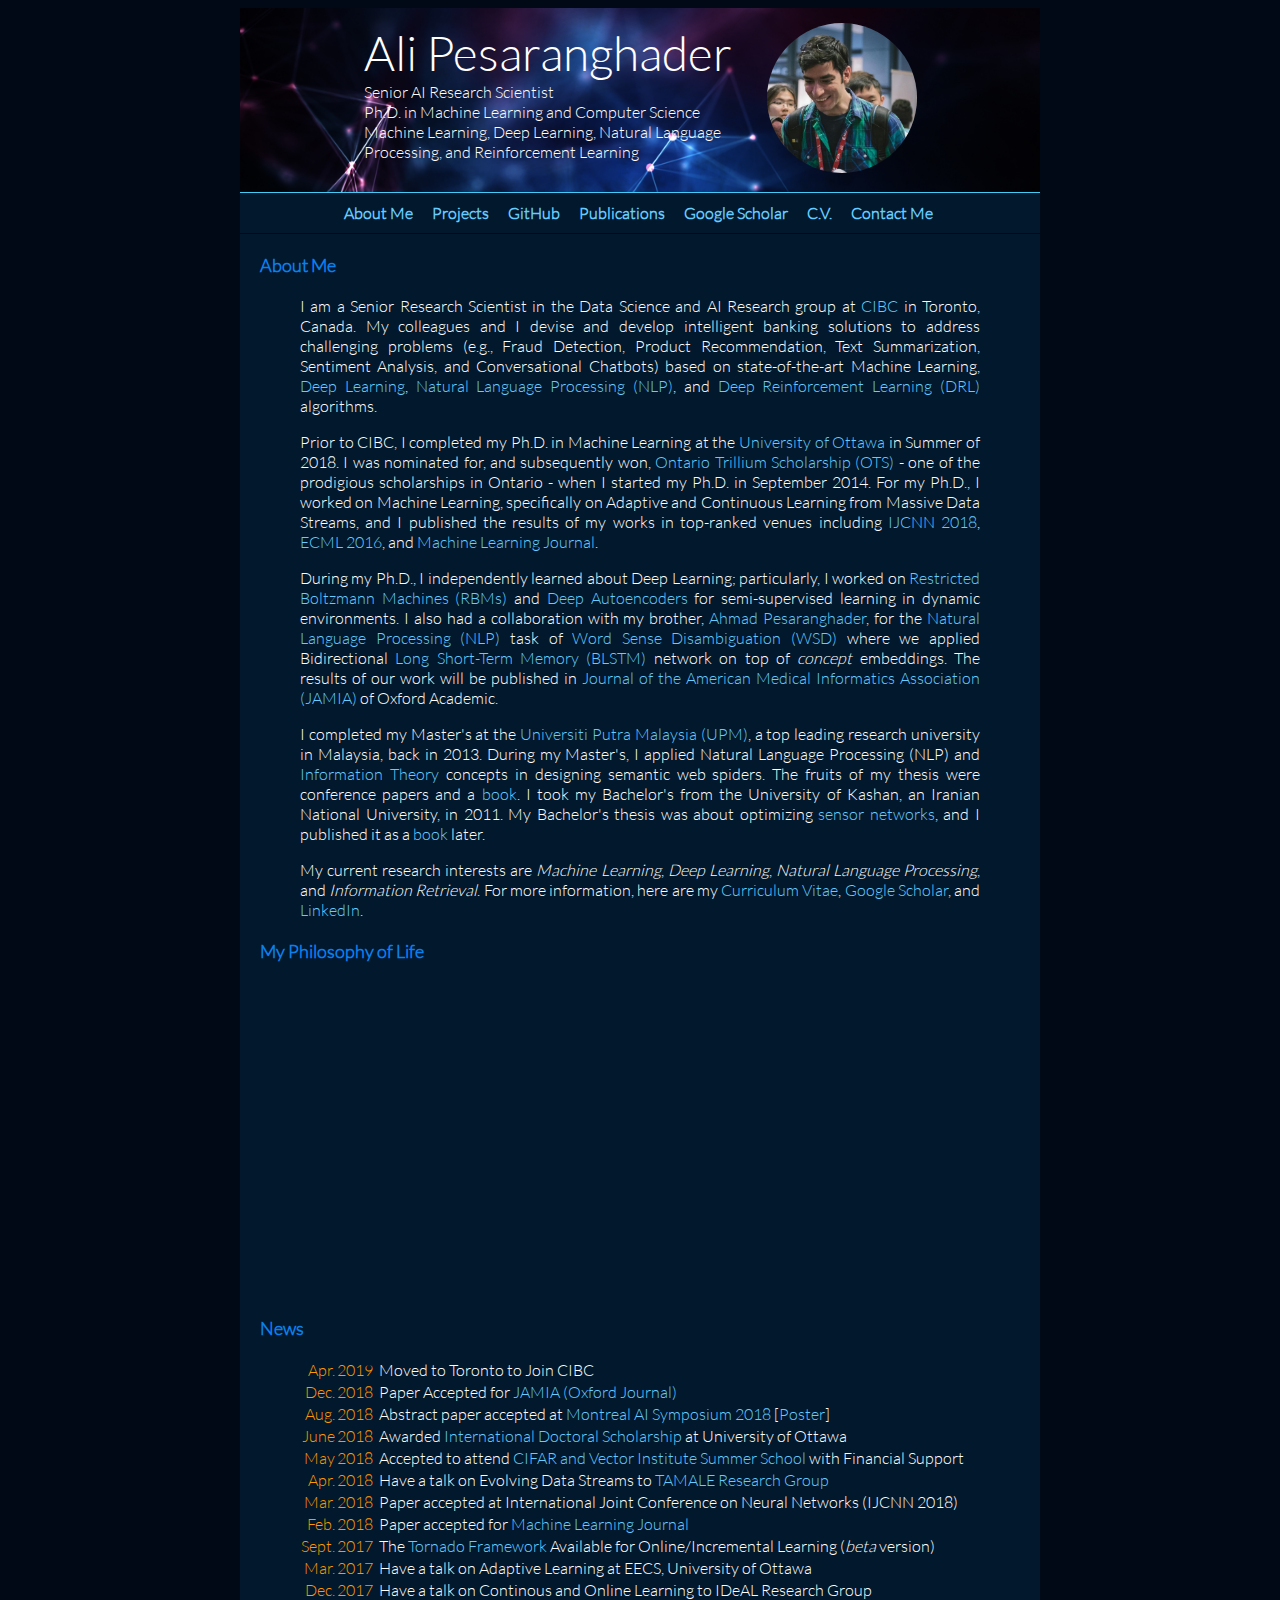
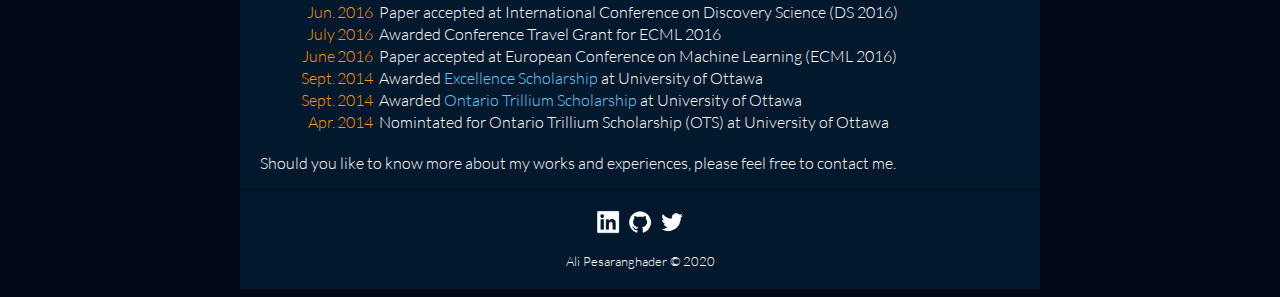
==== index.html @ d4fed526 "update index.html" ====
<!DOCTYPE html PUBLIC "-//W3C//DTD XHTML 1.0 Transitional//EN" "http://www.w3.org/TR/xhtml1/DTD/xhtml1-transitional.dtd">
<html xmlns="http://www.w3.org/1999/xhtml">
<head>
<meta http-equiv="Content-Type" content="text/html; charset=utf-8" />
<meta name="description" content="Ali Pesaranghader is a Senior AI Research Scientist with a Ph.D. in Computer Science and M.Sc. in Software Engineering.">
<meta name="keywords" content="Ali Pesaranghader, Pesaranghader, Machine Learning, Deep Learning, Natural Language Processing, Reinforcement Learning">
<meta name="author" content="Ali Pesaranghader">
<title>Ali Pesaranghader</title>
<link href="css/style.css" type="text/css" rel="stylesheet" />
<!--<link href="css/animation.css" type="text/css" rel="stylesheet" />-->

</head>

<body>

<!-- div id="large-header" class="large-header"> -->

    <div id="container">

        <div id="prs_cont">
            <div id="prs_info">
                <span id="name">Ali Pesaranghader</span><br />
                Senior AI Research Scientist<br />
                Ph.D. in Machine Learning and Computer Science<br />
                Machine Learning, Deep Learning, Natural Language Processing, and Reinforcement Learning
            </div>
            <img alt="Profile Photo" id="prs_photo" src="img/ali.jpeg" />
        </div>

        <div id="menu">
            <span class="menu_item"><a id="about_me" href="./?pid=about_me">About Me</a></span>
            <span class="menu_item"><a id="projects" href="./?pid=projects">Projects</a></span>
            <span class="menu_item"><a id="GitHub" href="https://github.com/alipsgh" target="_blank">GitHub</a></span>
            <span class="menu_item"><a id="publications" href="./?pid=publications">Publications</a></span>
            <span class="menu_item"><a id="Google Scholar" href="https://scholar.google.com/citations?user=Df_-YLgAAAAJ" target="_blank">Google Scholar</a></span>
            <span class="menu_item"><a href="http://www.iwera.ir/~ali/cv-ali_pesaranghader.pdf" target="_blank">C.V.</a></span>
            <span class="menu_item"><a id="contact_me" href="./?pid=contact">Contact Me</a></span>
        </div>

        <div id="info"></div>

        <div id="footer">
            <a href="https://www.linkedin.com/in/alipsgh/" target="_blank"><img alt="LinkedIn" class="footer_icon" src="icon/linkedin.png" /></a>
            <a href="https://github.com/alipsgh" target="_blank"><img alt="GitHub" class="footer_icon footer_mid_icons" src="icon/github.png" /></a>
            <a href="https://twitter.com/alipsgh" target="_blank"><img alt="Twitter" class="footer_icon" src="icon/twitter.png" /></a>
            <br/><br/>
            Ali Pesaranghader &copy; 2020
        </div>

    </div>
<!--
    <canvas id="demo-canvas"></canvas>

</div>
-->

<!-- JAVASCRIPT AND JQUERY SECTION -->
<script language="javascript" src="js/jquery.js"></script>
<script language="javascript" src="js/script.js"></script>
<script>
    loc = window.location.href;
    loc = loc.split("?pid=");
    load_info(loc[1])
</script>

<script language="javascript" src="js/TweenLite.min.js"></script>
<script language="javascript" src="js/EasePack.min.js"></script>
<script language="javascript" src="js/demo.js"></script>

</body>
</html>
---- css/style.css ----
@charset "utf-8";
/* CSS Document */

@font-face{
	font-family: "Lato";
	font-style: normal;
	src: url(../font/Lato.ttf);
	src: url(../font/Lato.ttf); /*if IE */
	src: local("Grandesign Regular"), url("../font/Lato.ttf") format("truetype"); /* non-IE */	
}

body, #container{
	font-family:"Lato", "Trebuchet MS", "Lato", Arial, Helvetica, sans-serif;
	font-size:12pt;
	background-color: #010816;
	color: #FFF;
}

#motto{
	color:#F30;
	font-size:14px;
}

#container{
	margin:0px auto;
	min-width:800px;
	max-width:800px;
	background-color: #01182d;
}

#prs_cont, #menu, #footer, .sub_title{
	font-family:"Lato";
	color: #FFF;
}

#prs_cont{
	font-size:medium;
	text-align:center;
	background-image: url("../img/great_photo.png");
	background-size: 800px auto;
    background-repeat: no-repeat;
	color:#FFF;
	padding-top: 15px;
	padding-bottom: 15px;
    border-bottom: thin solid #42cbf4;
}

#prs_info, #prs_photo{
	display:inline-block;
	text-align:left;
}

#prs_info{
	width:400px;
	vertical-align:top;
}

#prs_photo{
	width:150px;
	height:150px;
	border-radius:100%;
}

#name{
	font-size:48px;
}

#menu{
	font-size:16px;
	font-weight:bold;
	text-align:center;

}

.menu_item{
	display:inline-block;
	padding:10px;
	margin-left:-4px;
}

a{
	text-decoration:none;
	color: #6CF;

}

.a_white{
	color:#FFF;
	text-decoration:none;
}

a:hover, .a_white:hover{
	/* color:#0b80ed; */
	color:#F90
}

#info{
	padding:20px;
	padding-bottom:0px;
	border-top: thin solid #010816;
	border-bottom: thin solid #010816;
	font-size:12pt;
}

.sub_title{
	font-size:18px;
	font-weight:bold;
	color:#0b80ed;
}

.info_content{
	margin:20px 40px;
	text-align:justify;
	font-size:12pt;
}

.info_philosophy{
	margin:20px 40px;
	text-align: center;
}

.aLable{
	display:block;
	margin-top:10px;
	margin-bottom:3px;
	font-weight:bold;
}

#footer{
	text-align:center;
    padding-top:20px;
	padding-bottom:20px;
	font-size:10pt;
}

.footer_icon{
	width:24px;
	height:24px;
}

.footer_mid_icons{
	padding-left:5px;
	padding-right:5px;
}


/*** PUBLICATIONS ***/

#conf, #jour{
}

.conf_jour_book{
    font-weight: bold;
    color: #42cbf4;
    font-size: 16px;
    margin-top: 20px;
    margin-bottom: 20px;
}

.paper, .project{
    width: 640px;
    margin: 10px auto;
    font-size: 11pt;
}

.paper_title, .project_title{
    font-weight:bold;
	color:#6CC;
}

.paper_src a, .project a{
	color:#6C0;
}

.paper_src a:hover, .project a:hover{
	color:#F93;
}

#news_table{
	margin:20px 40px;
	text-align:justify;
}

#news_table table, tr, td{
	border:none;
	border-spacing:0em 0em;
}

.news_month{
	text-align:right
}

#news_table .news_month, .news_year{
	color:#F90;
}

.news_year{
	padding-right:5px;
}
---- css/animation.css ----
.large-header {
   position: relative;
   width: 100%;
   background: #010816;
   overflow: hidden;
   background-size: cover;
   background-position: center center;
   z-index: 1;
   # background-image: url("https://s3-us-west-2.amazonaws.com/s.cdpn.io/499416/demo-bg.jpg");
}

#container {
   position: relative;
   margin: 0;
   padding: 0;
   color: #F9F1E9;
   top: 0;
   left: 0;
   -webkit-transform: translate3d(0, 0, 0);
   transform: translate3d(0, 0, 0);
    z-index=10
}
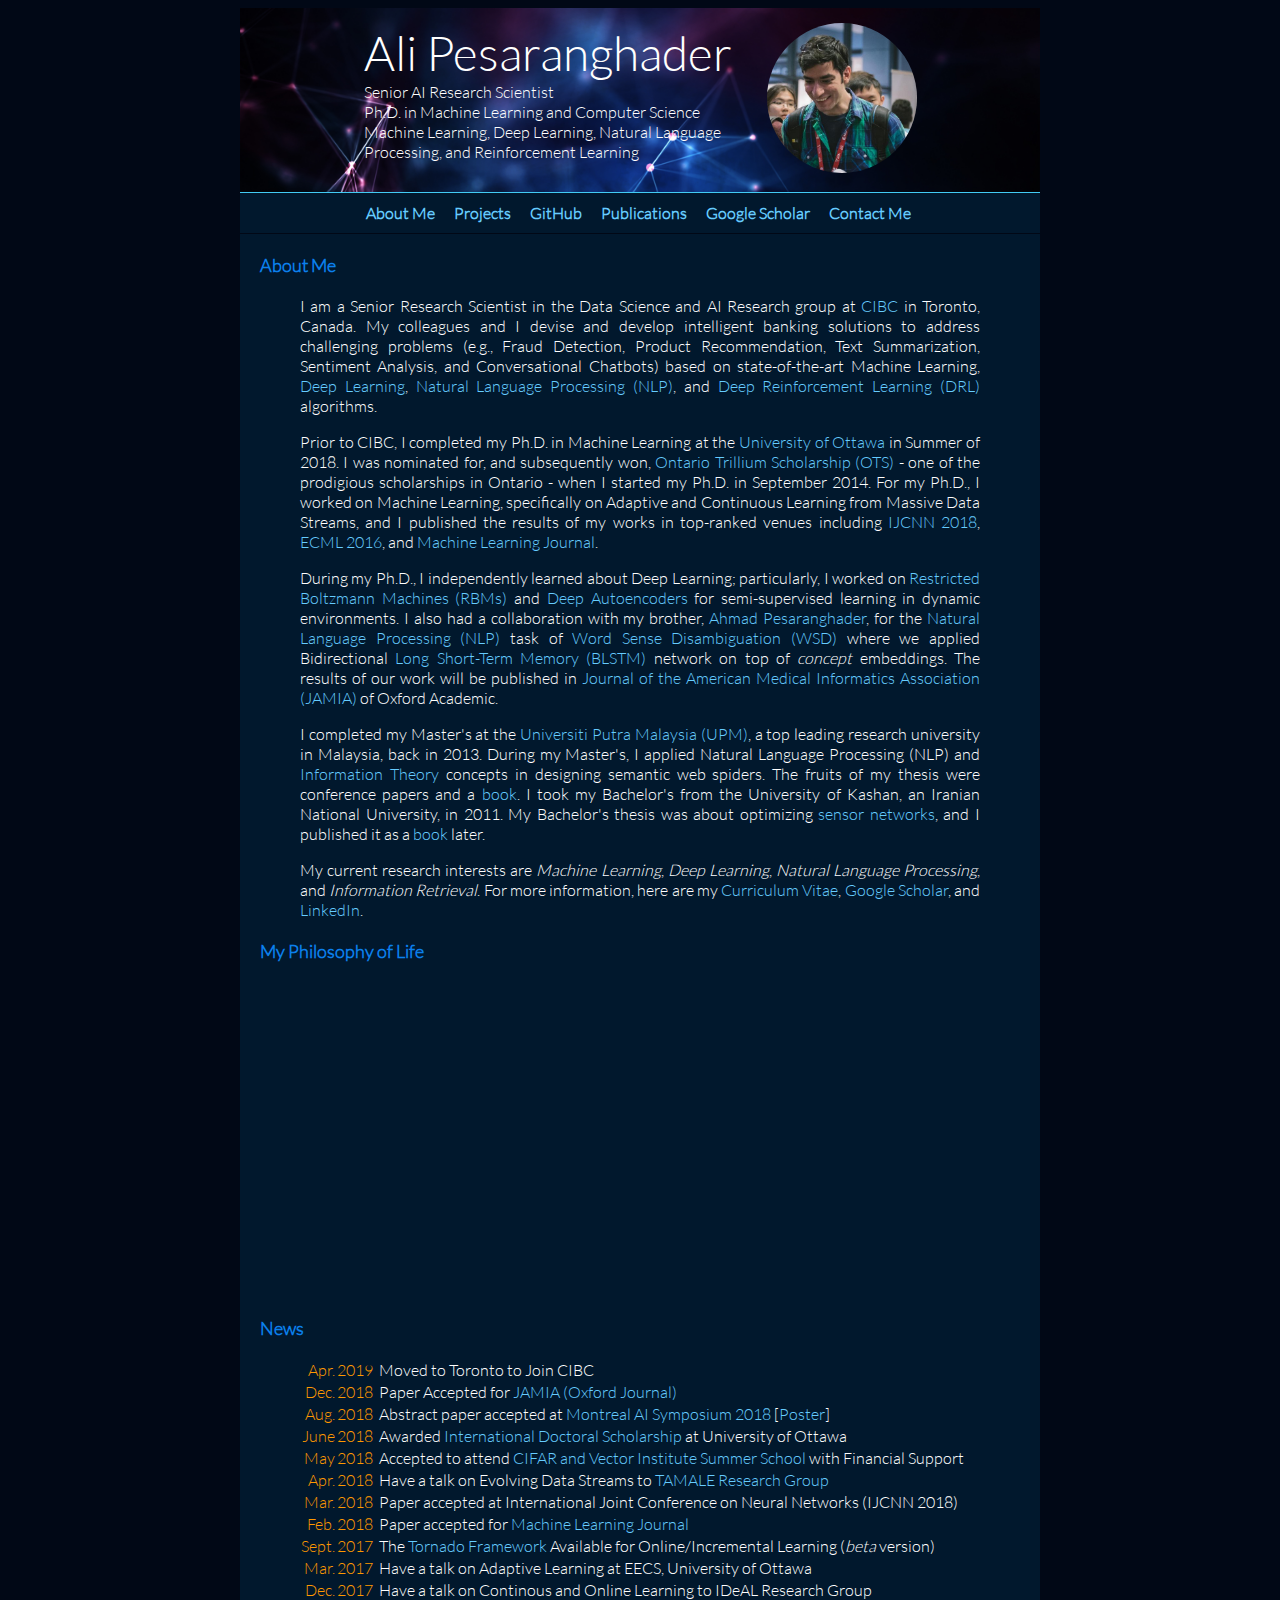
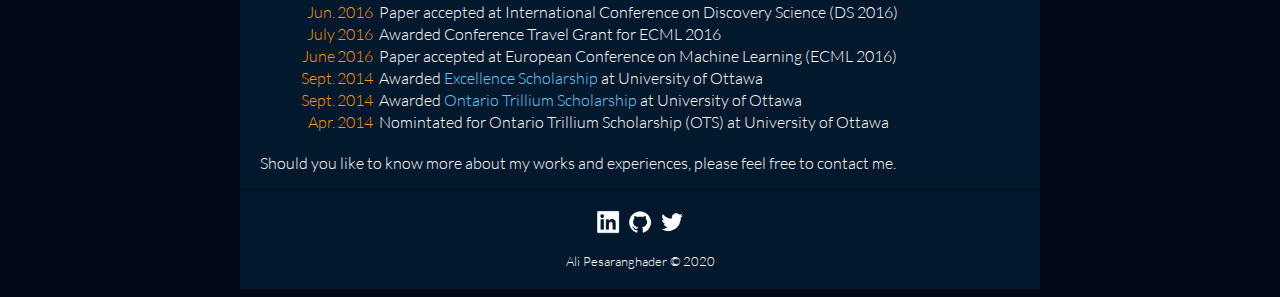
==== commit c607c294: "Update index.html" ====
--- a/index.html
+++ b/index.html
@@ -33,7 +33,7 @@
             <span class="menu_item"><a id="GitHub" href="https://github.com/alipsgh" target="_blank">GitHub</a></span>
             <span class="menu_item"><a id="publications" href="./?pid=publications">Publications</a></span>
             <span class="menu_item"><a id="Google Scholar" href="https://scholar.google.com/citations?user=Df_-YLgAAAAJ" target="_blank">Google Scholar</a></span>
-            <span class="menu_item"><a href="http://www.iwera.ir/~ali/cv-ali_pesaranghader.pdf" target="_blank">C.V.</a></span>
+            <!--<span class="menu_item"><a href="http://www.iwera.ir/~ali/cv-ali_pesaranghader.pdf" target="_blank">C.V.</a></span>-->
             <span class="menu_item"><a id="contact_me" href="./?pid=contact">Contact Me</a></span>
         </div>
 
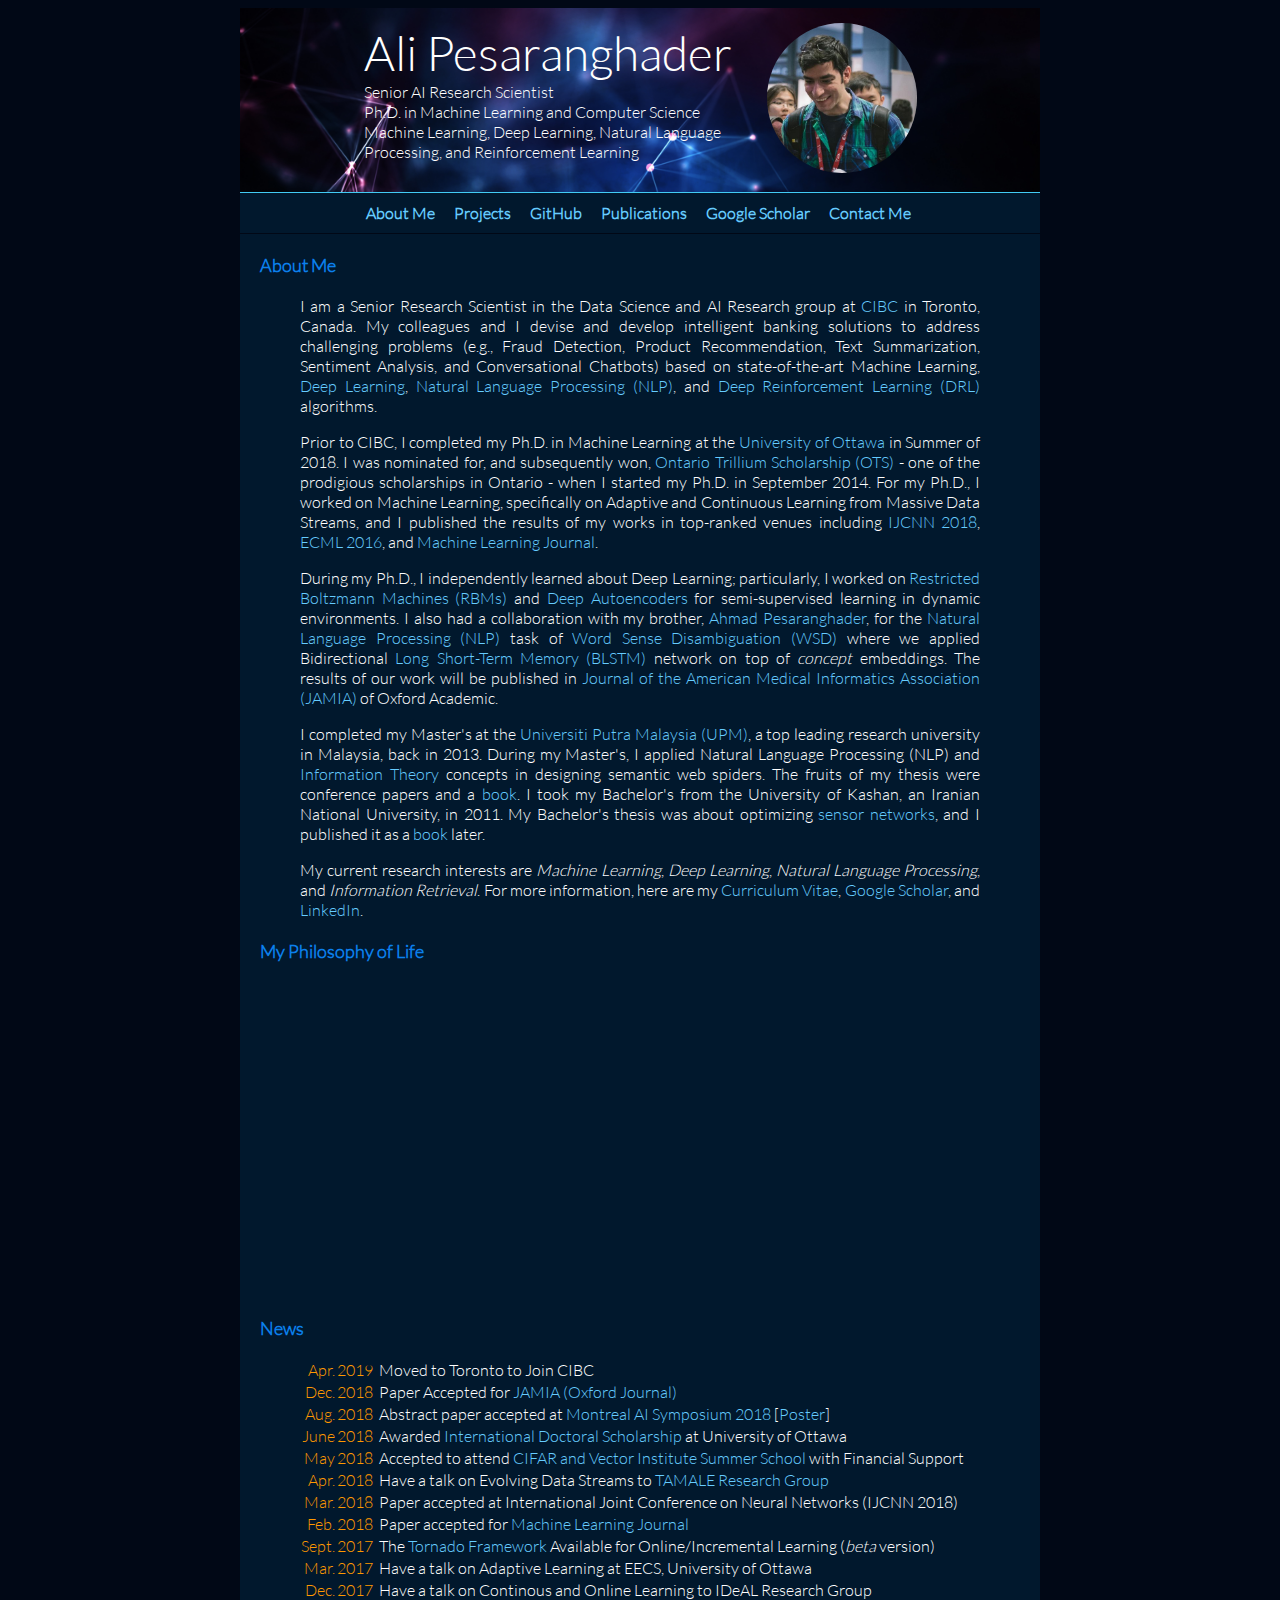
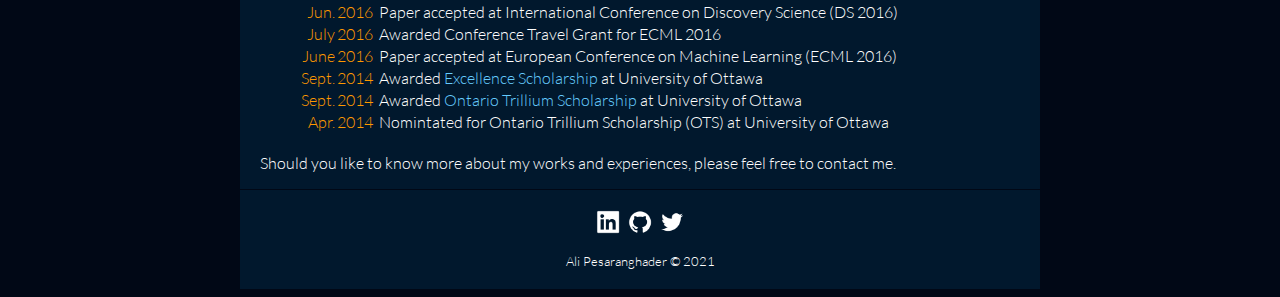
==== commit ad90b4f0: "Update index.html" ====
--- a/index.html
+++ b/index.html
@@ -44,7 +44,7 @@
             <a href="https://github.com/alipsgh" target="_blank"><img alt="GitHub" class="footer_icon footer_mid_icons" src="icon/github.png" /></a>
             <a href="https://twitter.com/alipsgh" target="_blank"><img alt="Twitter" class="footer_icon" src="icon/twitter.png" /></a>
             <br/><br/>
-            Ali Pesaranghader &copy; 2020
+            Ali Pesaranghader &copy; 2021
         </div>
 
     </div>
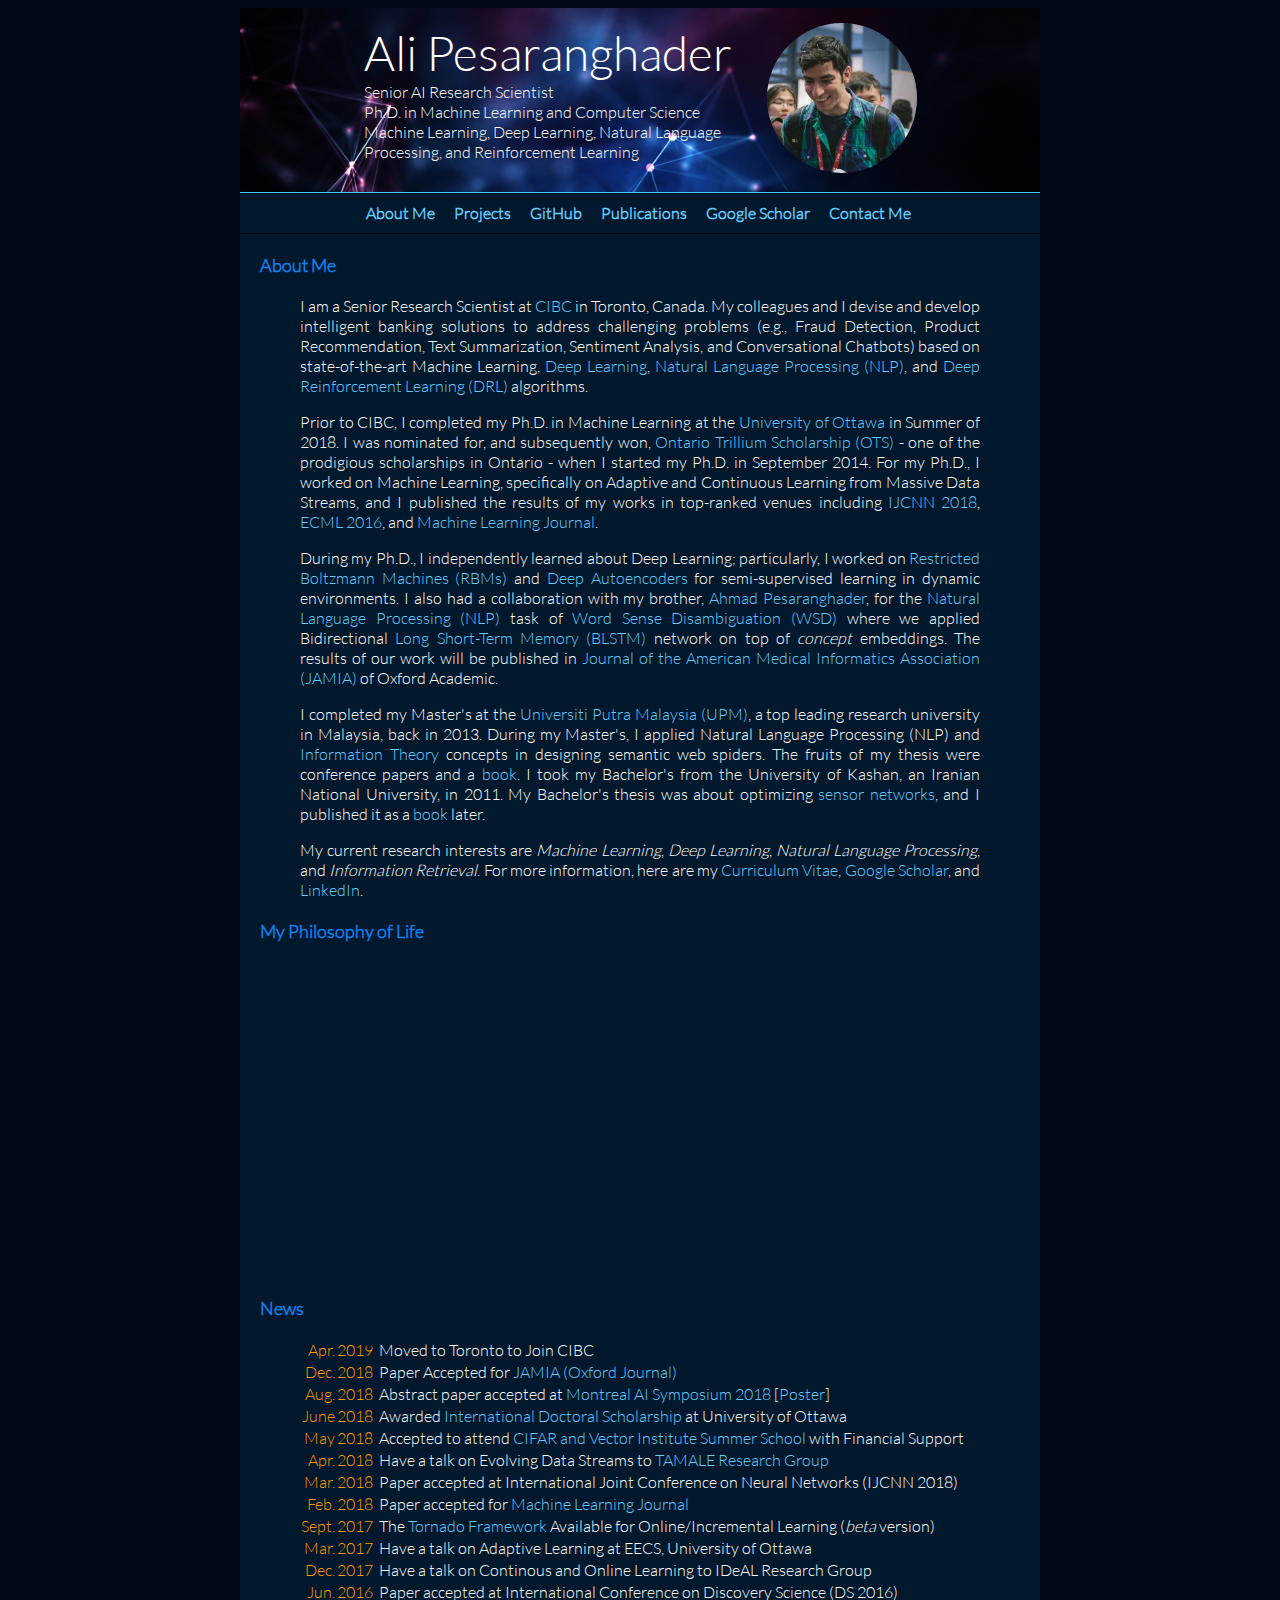
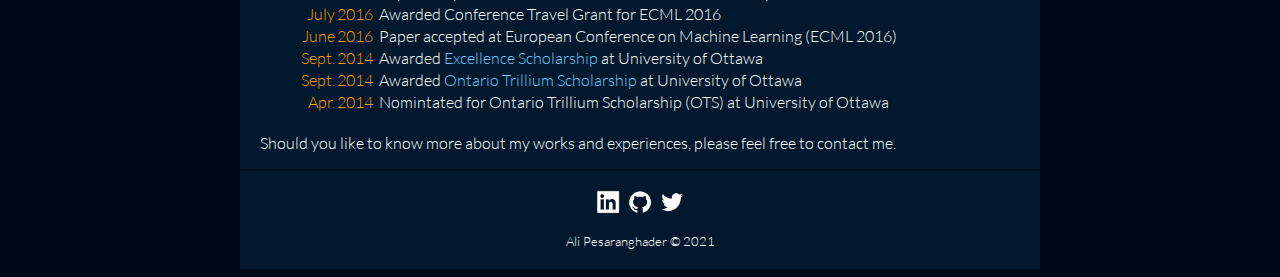
==== commit 9f9fda1c: "Update index.html" ====
--- a/index.html
+++ b/index.html
@@ -3,7 +3,7 @@
 <head>
 <meta http-equiv="Content-Type" content="text/html; charset=utf-8" />
 <meta name="description" content="Ali Pesaranghader is a Senior AI Research Scientist with a Ph.D. in Computer Science and M.Sc. in Software Engineering.">
-<meta name="keywords" content="Ali Pesaranghader, Pesaranghader, Machine Learning, Deep Learning, Natural Language Processing, Reinforcement Learning">
+<meta name="keywords" content="Ali Pesaranghader, Pesaranghader, Artificial Intelligence, Machine Learning, Deep Learning, Natural Language Processing, Reinforcement Learning">
 <meta name="author" content="Ali Pesaranghader">
 <title>Ali Pesaranghader</title>
 <link href="css/style.css" type="text/css" rel="stylesheet" />
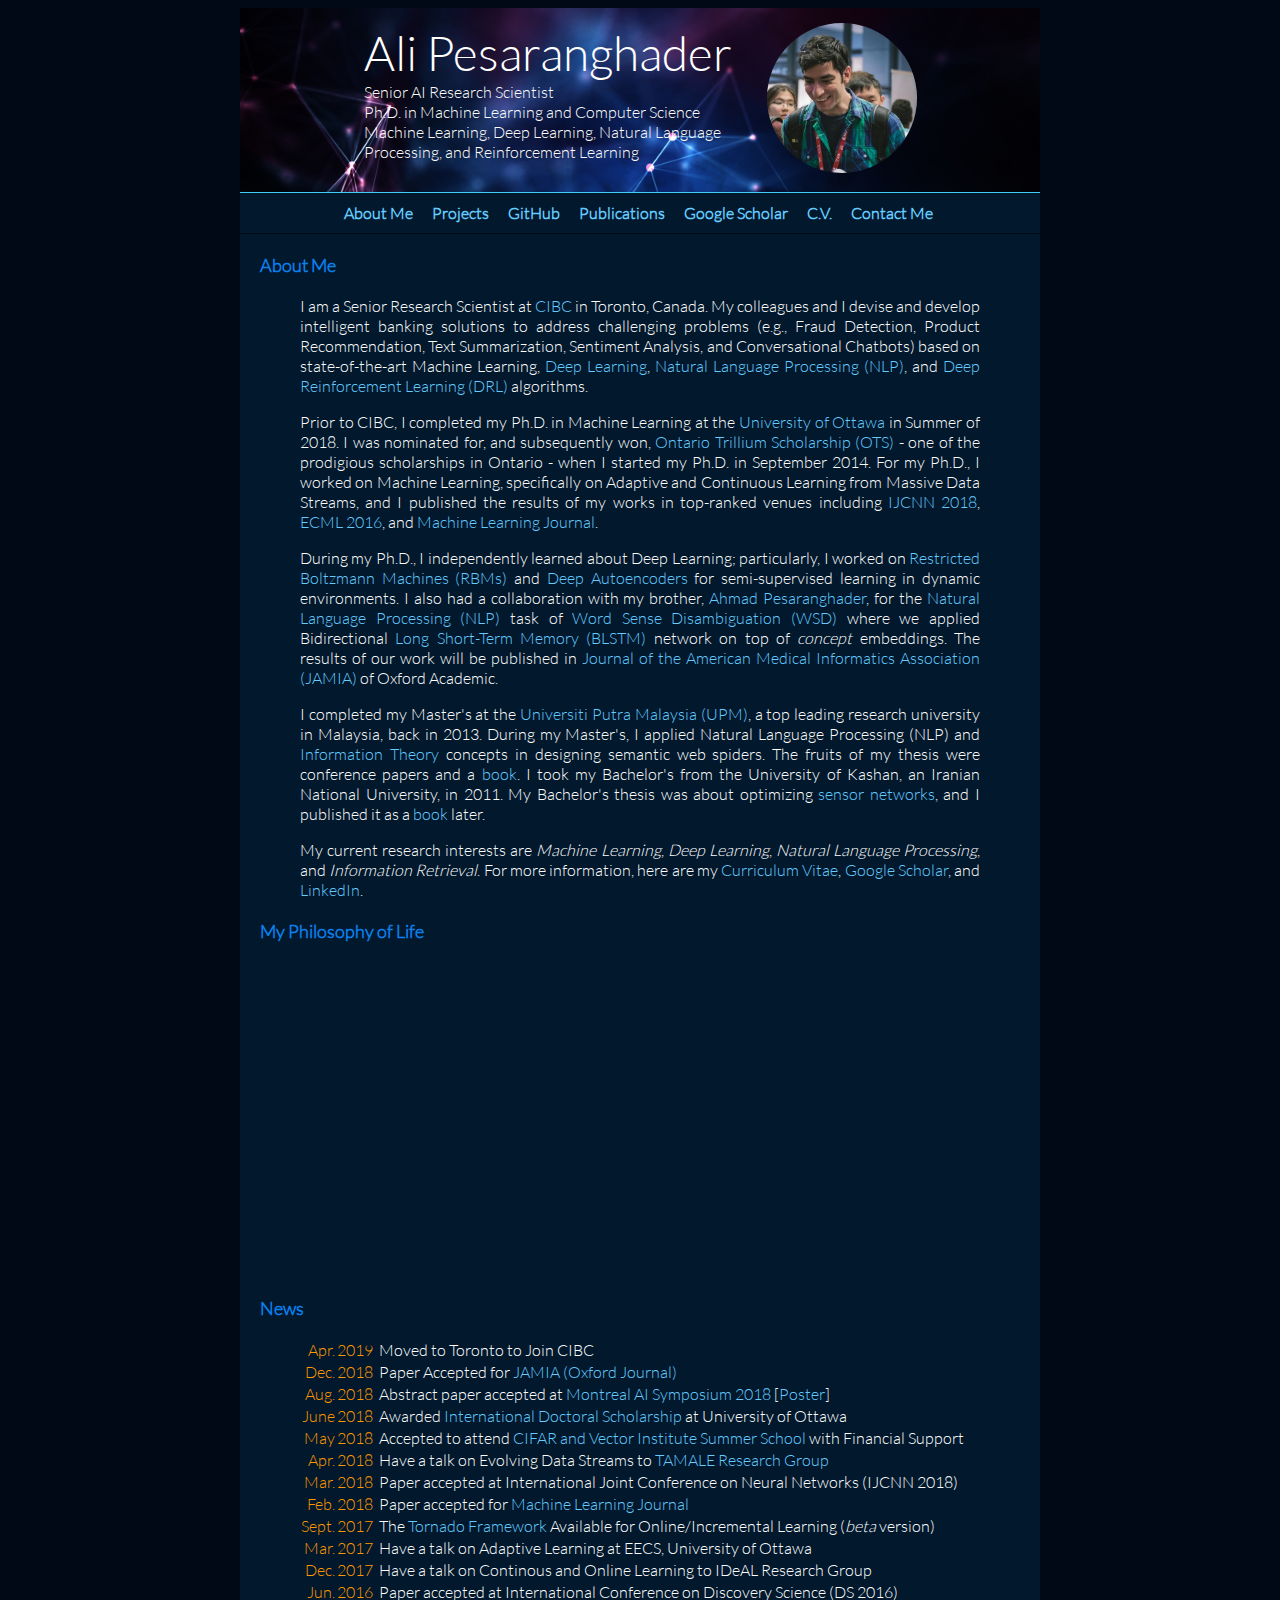
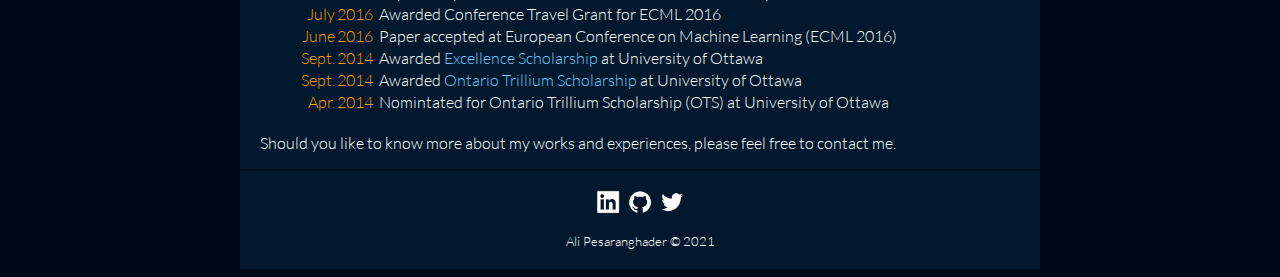
==== commit 71876647: "Update index.html" ====
--- a/index.html
+++ b/index.html
@@ -33,7 +33,7 @@
             <span class="menu_item"><a id="GitHub" href="https://github.com/alipsgh" target="_blank">GitHub</a></span>
             <span class="menu_item"><a id="publications" href="./?pid=publications">Publications</a></span>
             <span class="menu_item"><a id="Google Scholar" href="https://scholar.google.com/citations?user=Df_-YLgAAAAJ" target="_blank">Google Scholar</a></span>
-            <!--<span class="menu_item"><a href="http://www.iwera.ir/~ali/cv-ali_pesaranghader.pdf" target="_blank">C.V.</a></span>-->
+            <span class="menu_item"><a href="http://www.iwera.ir/~ali/cv-ali_pesaranghader.pdf" target="_blank">C.V.</a></span>
             <span class="menu_item"><a id="contact_me" href="./?pid=contact">Contact Me</a></span>
         </div>
 
